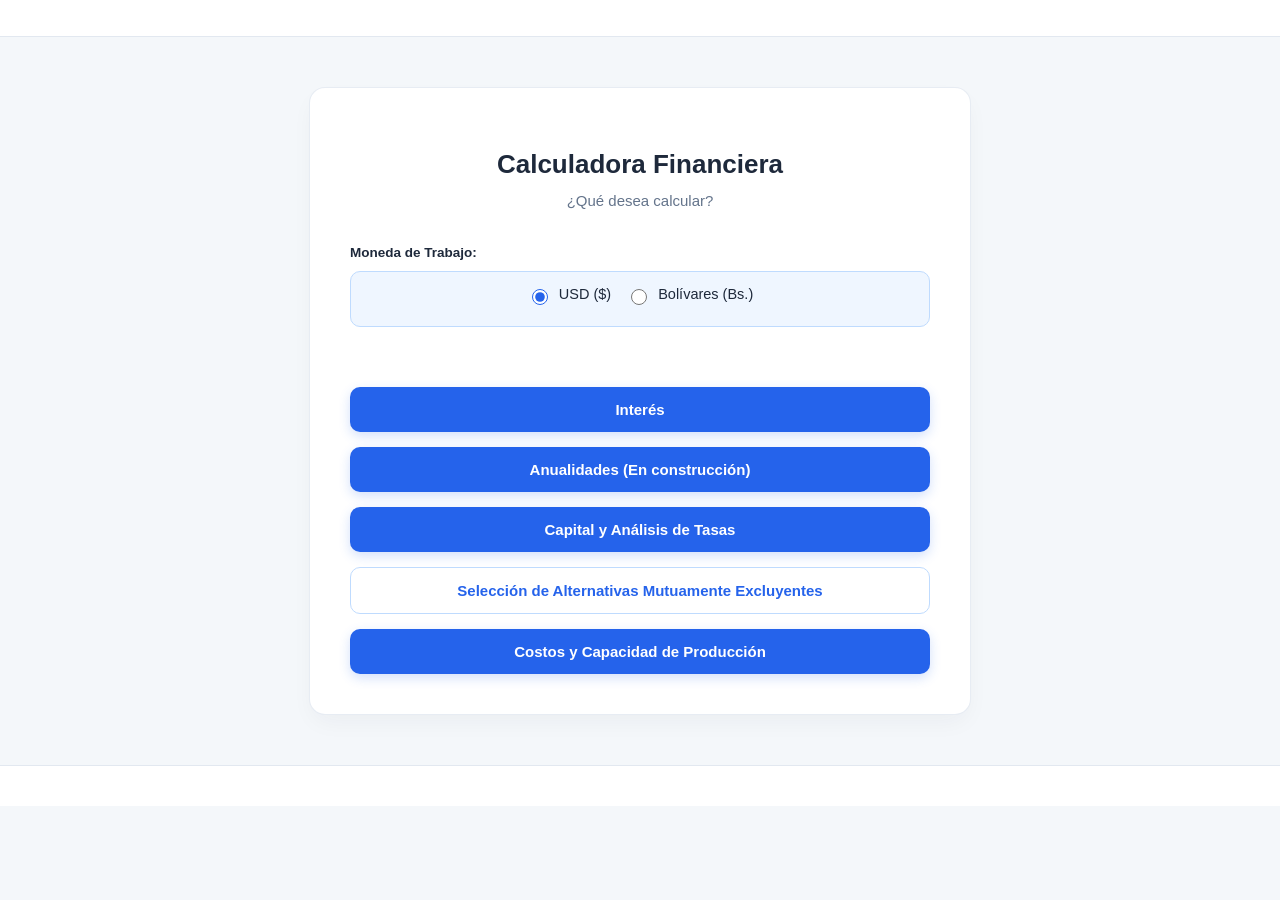
==== pages/index.html @ e3227530 "teoria" ====
<!DOCTYPE html>
<html lang="es">
<head>
    <meta charset="UTF-8">
    <meta name="viewport" content="width=device-width, initial-scale=1.0">
    <link rel="stylesheet" href="../styles/style.css"/>
    <title>Calculadora Financiera</title>
    <!-- 
    El cdn de la libreria pa renderizar ecuaciones
    <script src="https://polyfill.io/v3/polyfill.min.js?features=es6"></script>
    <script id="MathJax-script" async src="https://cdn.jsdelivr.net/npm/mathjax@3/es5/tex-mml-chtml.js"></script>
    -->
</head>
<body>
    <header>

    </header>

    <main> 
        <h1>Calculadora Financiera</h1>
        <h3>¿Qué desea calcular?</h3>

        <div class="form-group">
            <label>Moneda de Trabajo:</label>
            <div class="radio-group">
                <label class="radio-option">
                    <input type="radio" name="monedaGlobal" value="$" onchange="guardarMoneda()"> USD ($)
                </label>
                <label class="radio-option">
                    <input type="radio" name="monedaGlobal" value="Bs. " onchange="guardarMoneda()"> Bolívares (Bs.)
                </label>
            </div>
        </div>
        
        <a href="interes.html"><button type="button">Interés</button></a>
        <a href="anualidades.html"><button type="button">Anualidades (En construcción)</button></a>
        <a href="capital.html"><button type="button">Capital y Análisis de Tasas</button></a>
        <a href="alternativas.html"><button class="btn-nav">Selección de Alternativas Mutuamente Excluyentes</button></a>
        <a href="produccion.html"><button type="button">Costos y Capacidad de Producción</button></a>
    </main>

    <footer>
        
    </footer>

    <script>
        function guardarMoneda() {
            const seleccion = document.querySelector('input[name="monedaGlobal"]:checked').value;
            localStorage.setItem('moneda', seleccion);
        }

        window.addEventListener('DOMContentLoaded', () => {
            const monedaGuardada = localStorage.getItem('moneda') || '$';
            const radio = document.querySelector(`input[value="${monedaGuardada}"]`);
            if (radio) {
                radio.checked = true;
            } else {
                document.querySelector('input[value="$"]').checked = true;
                localStorage.setItem('moneda', '$');
            }
        });
    </script>
</body>
</html>
---- styles/style.css ----
:root {
    --bg-main: #ffffff;
    --bg-body: #f4f7fa;
    --azul-primario: #2563eb;
    --azul-hover: #1d4ed8;
    --azul-tenue: #eff6ff;
    --azul-borde: #bfdbfe;
    --texto-principal: #1e293b;
    --texto-secundario: #64748b;
    --shadow-sm: 0 2px 4px rgba(37, 99, 235, 0.04);
    --shadow-md: 0 10px 25px -5px rgba(30, 41, 59, 0.05);
    --transition: all 0.25s cubic-bezier(0.4, 0, 0.2, 1);
}

body {
    font-family: 'Inter', -apple-system, BlinkMacSystemFont, "Segoe UI", sans-serif;
    background-color: var(--bg-body);
    color: var(--texto-principal);
    margin: 0;
    padding: 0;
    line-height: 1.5;
}

header {
    background-color: var(--bg-main);
    padding: 18px 20px;
    text-align: center;
    border-bottom: 1px solid #e2e8f0;
    font-size: 14px;
    font-weight: 700;
    color: var(--azul-primario);
    text-transform: uppercase;
}

footer {
    text-align: center;
    padding: 20px;
    font-size: 12px;
    color: var(--texto-secundario);
    border-top: 1px solid #e2e8f0;
    background-color: var(--bg-main);
    margin-top: 40px;
}

main {
    max-width: 580px;
    margin: 50px auto;
    padding: 40px;
    background: var(--bg-main);
    border-radius: 16px;
    box-shadow: var(--shadow-md);
    border: 1px solid rgba(226, 232, 240, 0.8);
}

h1 {
    color: var(--texto-principal);
    font-size: 26px;
    font-weight: 800;
    margin-bottom: 6px;
    text-align: center;
}

h3 {
    color: var(--texto-secundario);
    font-size: 15px;
    font-weight: 400;
    text-align: center;
    margin-top: 0;
    margin-bottom: 30px;
}

.form-container {
    background-color: var(--bg-main);
    border-radius: 12px;
    margin-top: 20px;
}

.form-group {
    margin-bottom: 20px;
    display: flex;
    flex-direction: column;
}

label {
    font-weight: 600;
    color: var(--texto-principal);
    font-size: 13.5px;
    margin-bottom: 8px;
}

input[type="number"], select {
    width: 100%;
    padding: 12px 16px;
    border: 1px solid #cbd5e1;
    border-radius: 10px;
    box-sizing: border-box;
    font-size: 15px;
    background-color: var(--bg-main);
    color: var(--texto-principal);
    box-shadow: var(--shadow-sm);
    transition: var(--transition);
}

input[type="number"]:focus, select:focus {
    outline: none;
    border-color: var(--azul-primario);
    box-shadow: 0 0 0 4px rgba(37, 99, 235, 0.12);
}

.radio-group {
    display: flex;
    gap: 15px;
    background: var(--azul-tenue);
    padding: 12px;
    border-radius: 10px;
    border: 1px solid var(--azul-borde);
    margin-bottom: 25px;
    justify-content: center;
}

.radio-option {
    display: flex;
    align-items: center;
    gap: 8px;
    font-weight: 500;
    cursor: pointer;
    font-size: 14.5px;
}

.radio-option input[type="radio"] {
    accent-color: var(--azul-primario);
    width: 16px;
    height: 16px;
}

button {
    width: 100%;
    background-color: var(--azul-primario);
    color: #ffffff;
    border: none;
    padding: 14px;
    margin-top: 15px;
    border-radius: 10px;
    font-size: 15px;
    font-weight: 600;
    cursor: pointer;
    box-shadow: 0 4px 12px rgba(37, 99, 235, 0.2);
    transition: var(--transition);
}

button:hover {
    background-color: var(--azul-hover);
    transform: translateY(-1px);
}

.btn-nav {
    background-color: transparent;
    color: var(--azul-primario);
    border: 1px solid var(--azul-borde);
    margin-top: 15px;
    box-shadow: none;
}

.btn-nav:hover {
    background-color: var(--azul-tenue);
    border-color: var(--azul-primario);
}

main a {
    text-decoration: none;
    display: block;
}

#resultado {
    margin-top: 30px;
    padding: 20px;
    background-color: #f0fdf4;
    border-left: 5px solid #16a34a;
    border-radius: 8px;
    color: #14532d;
    text-align: center;
    font-size: 16px;
    font-weight: 700;
    display: none;
    animation: fadeIn 0.3s ease-out;
}

#resultado span {
    display: block;
    font-size: 22px;
    margin-top: 5px;
}

.val-positivo {
    color: #16a34a !important;
}

.val-negativo {
    color: #dc2626 !important;
}

.error-msg {
    background-color: #fef2f2 !important;
    border-left: 5px solid #dc2626 !important;
    color: #991b1b !important;
}

.hidden {
    display: none !important;
}

@keyframes fadeIn {
    from { opacity: 0; transform: translateY(5px); }
    to { opacity: 1; transform: translateY(0); }
}

@media (max-width: 640px) {
    main {
        margin: 20px 15px; 
        padding: 25px 20px;
        border-radius: 12px;
    }

    h1 {
        font-size: 22px;
    }

    h3 {
        font-size: 13.5px;
        margin-bottom: 20px;
    }

    header {
        padding: 15px;
        font-size: 12px;
    }

    .radio-group {
        flex-direction: column;
        align-items: flex-start;
        gap: 12px;
        padding: 15px;
    }

    input[type="number"], select {
        padding: 10px 14px;
        font-size: 16px;
    }

    button {
        padding: 12px;
        font-size: 14px;
    }

    #resultado {
        padding: 15px;
        font-size: 15px;
    }

    #resultado span {
        font-size: 20px;
    }
}

.ocultar{
    display: none;
}
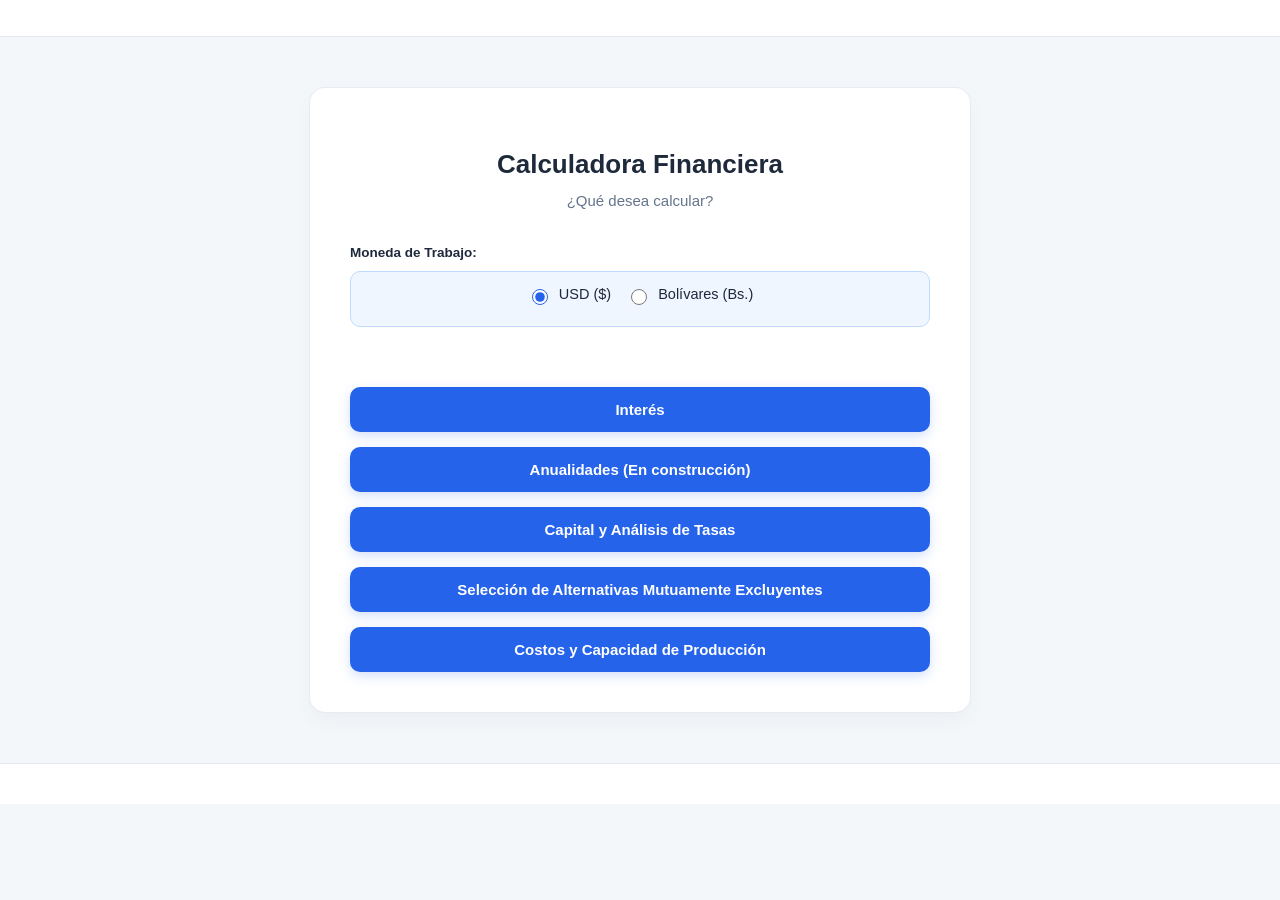
==== commit 04ea931e: "No se, algo ahi" ====
--- a/pages/index.html
+++ b/pages/index.html
@@ -5,11 +5,6 @@
     <meta name="viewport" content="width=device-width, initial-scale=1.0">
     <link rel="stylesheet" href="../styles/style.css"/>
     <title>Calculadora Financiera</title>
-    <!-- 
-    El cdn de la libreria pa renderizar ecuaciones
-    <script src="https://polyfill.io/v3/polyfill.min.js?features=es6"></script>
-    <script id="MathJax-script" async src="https://cdn.jsdelivr.net/npm/mathjax@3/es5/tex-mml-chtml.js"></script>
-    -->
 </head>
 <body>
     <header>
@@ -35,12 +30,12 @@
         <a href="interes.html"><button type="button">Interés</button></a>
         <a href="anualidades.html"><button type="button">Anualidades (En construcción)</button></a>
         <a href="capital.html"><button type="button">Capital y Análisis de Tasas</button></a>
-        <a href="alternativas.html"><button class="btn-nav">Selección de Alternativas Mutuamente Excluyentes</button></a>
+        <a href="alternativas.html"><button>Selección de Alternativas Mutuamente Excluyentes</button></a>
         <a href="produccion.html"><button type="button">Costos y Capacidad de Producción</button></a>
     </main>
 
     <footer>
-        
+
     </footer>
 
     <script>
@@ -61,4 +56,4 @@
         });
     </script>
 </body>
-</html>
+</html>
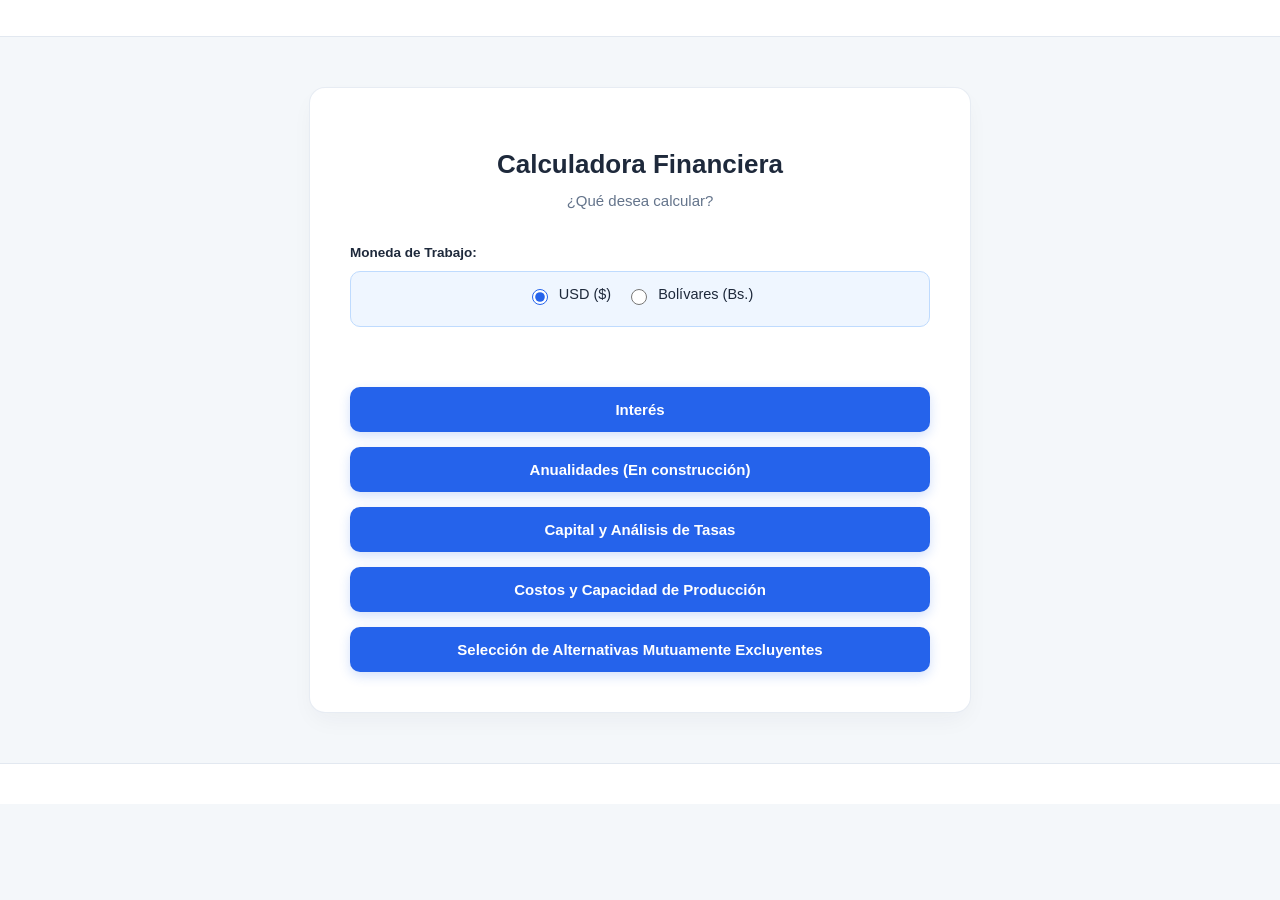
==== commit 6f7d40fe: "Sin comentarios" ====
--- a/pages/index.html
+++ b/pages/index.html
@@ -5,6 +5,11 @@
     <meta name="viewport" content="width=device-width, initial-scale=1.0">
     <link rel="stylesheet" href="../styles/style.css"/>
     <title>Calculadora Financiera</title>
+    <!-- 
+    El cdn de la libreria pa renderizar ecuaciones
+    <script src="https://polyfill.io/v3/polyfill.min.js?features=es6"></script>
+    <script id="MathJax-script" async src="https://cdn.jsdelivr.net/npm/mathjax@3/es5/tex-mml-chtml.js"></script>
+    -->
 </head>
 <body>
     <header>
@@ -30,12 +35,12 @@
         <a href="interes.html"><button type="button">Interés</button></a>
         <a href="anualidades.html"><button type="button">Anualidades (En construcción)</button></a>
         <a href="capital.html"><button type="button">Capital y Análisis de Tasas</button></a>
-        <a href="alternativas.html"><button>Selección de Alternativas Mutuamente Excluyentes</button></a>
         <a href="produccion.html"><button type="button">Costos y Capacidad de Producción</button></a>
+        <a href="alternativas.html"><button type="button">Selección de Alternativas Mutuamente Excluyentes</button></a>
     </main>
 
     <footer>
-
+        
     </footer>
 
     <script>
@@ -56,4 +61,4 @@
         });
     </script>
 </body>
-</html>+</html>
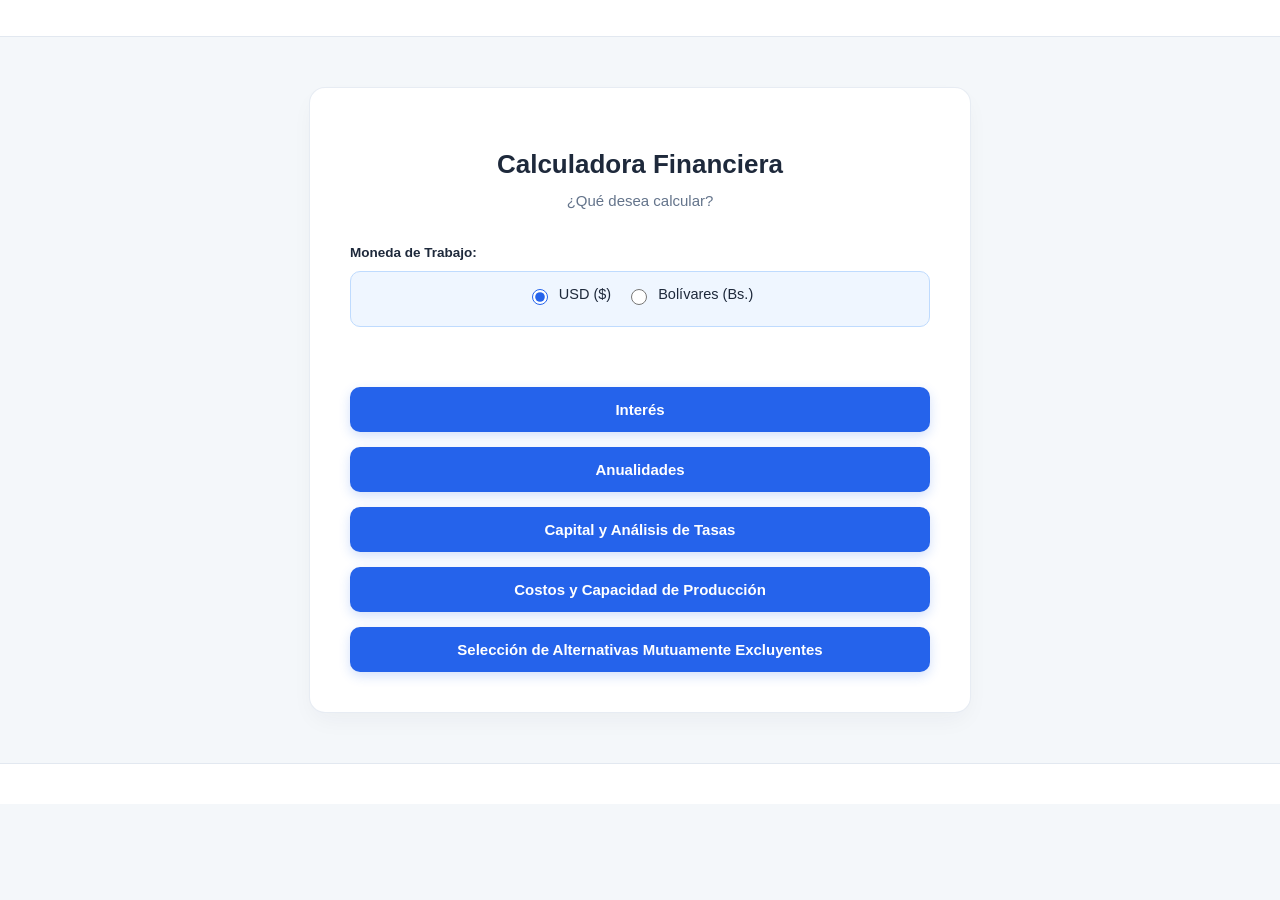
==== commit aecf6569: "Algunos arreglitos" ====
--- a/pages/index.html
+++ b/pages/index.html
@@ -33,7 +33,7 @@
         </div>
         
         <a href="interes.html"><button type="button">Interés</button></a>
-        <a href="anualidades.html"><button type="button">Anualidades (En construcción)</button></a>
+        <a href="anualidades.html"><button type="button">Anualidades</button></a>
         <a href="capital.html"><button type="button">Capital y Análisis de Tasas</button></a>
         <a href="produccion.html"><button type="button">Costos y Capacidad de Producción</button></a>
         <a href="alternativas.html"><button type="button">Selección de Alternativas Mutuamente Excluyentes</button></a>
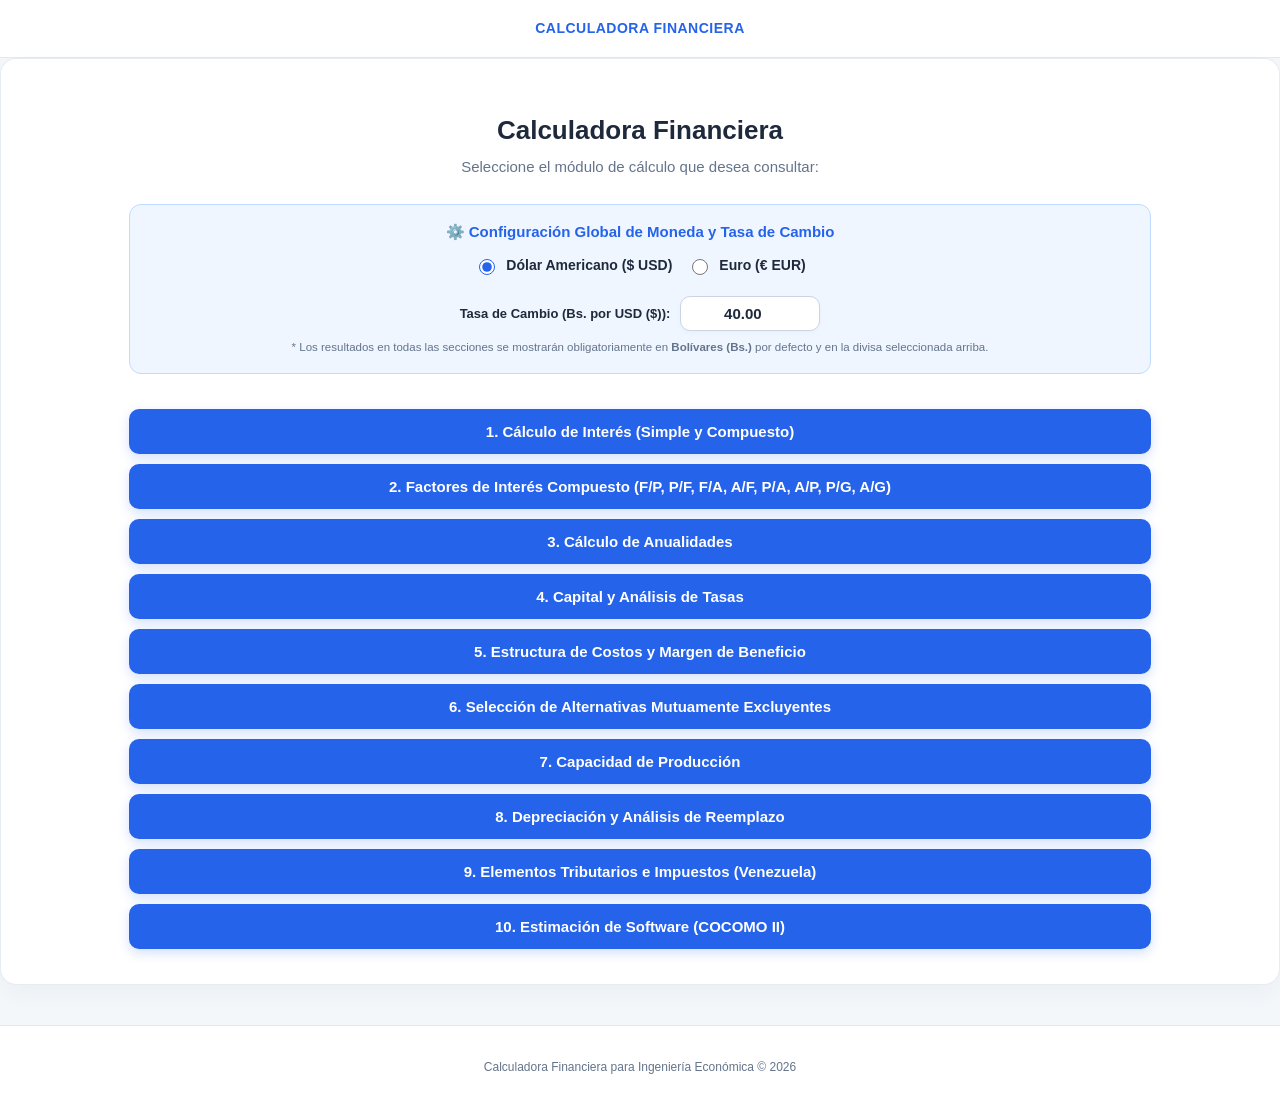
==== commit ef746c7a: "papoi" ====
--- a/pages/index.html
+++ b/pages/index.html
@@ -4,60 +4,87 @@
     <meta charset="UTF-8">
     <meta name="viewport" content="width=device-width, initial-scale=1.0">
     <link rel="stylesheet" href="../styles/style.css"/>
-    <title>Calculadora Financiera</title>
-    <!-- 
-    El cdn de la libreria pa renderizar ecuaciones
-    <script src="https://polyfill.io/v3/polyfill.min.js?features=es6"></script>
-    <script id="MathJax-script" async src="https://cdn.jsdelivr.net/npm/mathjax@3/es5/tex-mml-chtml.js"></script>
-    -->
+    <title>Calculadora Financiera - Menú Principal</title>
 </head>
 <body>
     <header>
-
+        Calculadora Financiera
     </header>
 
-    <main> 
+    <main id="home"> 
         <h1>Calculadora Financiera</h1>
-        <h3>¿Qué desea calcular?</h3>
+        <h3>Seleccione el módulo de cálculo que desea consultar:</h3>
 
-        <div class="form-group">
-            <label>Moneda de Trabajo:</label>
-            <div class="radio-group">
+        <!-- Selector de Divisa Global (USD / EUR) y Tasa de Cambio en Bolívares -->
+        <div class="form-group" style="background: var(--azul-tenue); padding: 16px; border-radius: 12px; border: 1px solid var(--azul-borde); margin-bottom: 25px;">
+            <label style="color: var(--azul-primario); font-size: 15px; font-weight: 700; text-align: center; display: block; margin-bottom: 12px;">
+                ⚙️ Configuración Global de Moneda y Tasa de Cambio
+            </label>
+
+            <div class="radio-group" style="margin-bottom: 12px; background: transparent; padding: 0; border: none;">
                 <label class="radio-option">
-                    <input type="radio" name="monedaGlobal" value="$" onchange="guardarMoneda()"> USD ($)
+                    <input type="radio" name="divisaGlobal" value="$" id="rdUSD" onchange="guardarConfiguracionMoneda()"> Dólar Americano ($ USD)
                 </label>
                 <label class="radio-option">
-                    <input type="radio" name="monedaGlobal" value="Bs. " onchange="guardarMoneda()"> Bolívares (Bs.)
+                    <input type="radio" name="divisaGlobal" value="€" id="rdEUR" onchange="guardarConfiguracionMoneda()"> Euro (€ EUR)
                 </label>
             </div>
+
+            <div style="display: flex; align-items: center; gap: 10px; justify-content: center; flex-wrap: wrap;">
+                <label for="tasaCambioBs" style="margin-bottom: 0; font-size: 13px;">Tasa de Cambio (Bs. por <span id="labelDivisaSigla">USD</span>):</label>
+                <input type="number" id="tasaCambioBs" step="0.01" value="40.00" style="max-width: 140px; padding: 8px 12px; font-weight: bold; text-align: center;" oninput="guardarConfiguracionMoneda()">
+            </div>
+            <p style="font-size: 11.5px; color: var(--texto-secundario); text-align: center; margin: 8px 0 0 0;">
+                * Los resultados en todas las secciones se mostrarán obligatoriamente en <strong>Bolívares (Bs.)</strong> por defecto y en la divisa seleccionada arriba.
+            </p>
         </div>
         
-        <a href="interes.html"><button type="button">Interés</button></a>
-        <a href="anualidades.html"><button type="button">Anualidades</button></a>
-        <a href="capital.html"><button type="button">Capital y Análisis de Tasas</button></a>
-        <a href="produccion.html"><button type="button">Costos y Capacidad de Producción</button></a>
-        <a href="alternativas.html"><button type="button">Selección de Alternativas Mutuamente Excluyentes</button></a>
+        <!-- Botones de Navegación del Menú Principal -->
+        <a href="interes.html"><button type="button">1. Cálculo de Interés (Simple y Compuesto)</button></a>
+        <a href="factores.html"><button type="button">2. Factores de Interés Compuesto (F/P, P/F, F/A, A/F, P/A, A/P, P/G, A/G)</button></a>
+        <a href="anualidades.html"><button type="button">3. Cálculo de Anualidades</button></a>
+        <a href="capital.html"><button type="button">4. Capital y Análisis de Tasas</button></a>
+        <a href="costos.html"><button type="button">5. Estructura de Costos y Margen de Beneficio</button></a>
+        <a href="alternativas.html"><button type="button">6. Selección de Alternativas Mutuamente Excluyentes</button></a>
+        <a href="produccion.html"><button type="button">7. Capacidad de Producción</button></a>
+        <a href="depreciacion.html"><button type="button">8. Depreciación y Análisis de Reemplazo</button></a>
+        <a href="tributos.html"><button type="button">9. Elementos Tributarios e Impuestos (Venezuela)</button></a>
+        <a href="cocomo.html"><button type="button">10. Estimación de Software (COCOMO II)</button></a>
     </main>
 
     <footer>
-        
+        <p>Calculadora Financiera para Ingeniería Económica &copy; 2026</p>
     </footer>
 
+    <script src="../scripts/common.js"></script>
     <script>
-        function guardarMoneda() {
-            const seleccion = document.querySelector('input[name="monedaGlobal"]:checked').value;
-            localStorage.setItem('moneda', seleccion);
+        function guardarConfiguracionMoneda() {
+            const divisa = document.querySelector('input[name="divisaGlobal"]:checked').value;
+            const tasaBs = parseFloat(document.getElementById('tasaCambioBs').value) || (divisa === '€' ? 43.50 : 40.00);
+            
+            localStorage.setItem('monedaGlobal', divisa);
+            localStorage.setItem('moneda', divisa); // compatibilidad
+            localStorage.setItem('tasaBs', tasaBs);
+
+            document.getElementById('labelDivisaSigla').textContent = divisa === '€' ? 'EUR (€)' : 'USD ($)';
         }
 
         window.addEventListener('DOMContentLoaded', () => {
-            const monedaGuardada = localStorage.getItem('moneda') || '$';
-            const radio = document.querySelector(`input[value="${monedaGuardada}"]`);
-            if (radio) {
-                radio.checked = true;
+            const divisaGuardada = localStorage.getItem('monedaGlobal') || '$';
+            let tasaGuardada = localStorage.getItem('tasaBs');
+            
+            if (!tasaGuardada) {
+                tasaGuardada = divisaGuardada === '€' ? '43.50' : '40.00';
+            }
+
+            if (divisaGuardada === '€') {
+                document.getElementById('rdEUR').checked = true;
             } else {
-                document.querySelector('input[value="$"]').checked = true;
-                localStorage.setItem('moneda', '$');
+                document.getElementById('rdUSD').checked = true;
             }
+
+            document.getElementById('tasaCambioBs').value = tasaGuardada;
+            document.getElementById('labelDivisaSigla').textContent = divisaGuardada === '€' ? 'EUR (€)' : 'USD ($)';
         });
     </script>
 </body>
--- a/styles/style.css
+++ b/styles/style.css
@@ -30,6 +30,7 @@
     font-weight: 700;
     color: var(--azul-primario);
     text-transform: uppercase;
+    letter-spacing: 0.5px;
 }
 
 footer {
@@ -42,14 +43,85 @@
     margin-top: 40px;
 }
 
+.page-container {
+    max-width: 1200px;
+    margin: 30px auto;
+    padding: 0 20px;
+    display: grid;
+    grid-template-columns: 1fr 380px;
+    gap: 25px;
+    align-items: start;
+}
+
+.page-container-single {
+    max-width: 680px;
+    margin: 40px auto;
+    padding: 0 20px;
+}
+
 main {
-    max-width: 580px;
-    margin: 50px auto;
-    padding: 40px;
     background: var(--bg-main);
+    padding: 35px; 
     border-radius: 16px;
     box-shadow: var(--shadow-md);
     border: 1px solid rgba(226, 232, 240, 0.8);
+}
+
+.sidebar-panel {
+    background: var(--bg-main);
+    padding: 25px;
+    border-radius: 16px;
+    box-shadow: var(--shadow-md);
+    border: 1px solid rgba(226, 232, 240, 0.8);
+    position: sticky;
+    top: 20px;
+    max-height: calc(100vh - 60px);
+    overflow-y: auto;
+}
+
+.sidebar-panel h2 {
+    font-size: 18px;
+    font-weight: 800;
+    color: var(--azul-primario);
+    margin-top: 0;
+    margin-bottom: 15px;
+    border-bottom: 2px solid var(--azul-borde);
+    padding-bottom: 8px;
+    display: flex;
+    align-items: center;
+    gap: 8px;
+}
+
+.sidebar-section {
+    margin-bottom: 20px;
+}
+
+.sidebar-section h3 {
+    font-size: 14px;
+    font-weight: 700;
+    color: var(--texto-principal);
+    text-align: left;
+    margin-top: 0;
+    margin-bottom: 6px;
+}
+
+.sidebar-section p {
+    font-size: 13px;
+    color: var(--texto-secundario);
+    line-height: 1.5;
+    margin: 0 0 8px 0;
+}
+
+.formula-box {
+    background: var(--azul-tenue);
+    border-left: 4px solid var(--azul-primario);
+    padding: 10px 14px;
+    border-radius: 6px;
+    font-family: 'Courier New', Courier, monospace;
+    font-size: 13.5px;
+    font-weight: 700;
+    color: var(--azul-hover);
+    margin: 6px 0 12px 0;
 }
 
 h1 {
@@ -66,7 +138,7 @@
     font-weight: 400;
     text-align: center;
     margin-top: 0;
-    margin-bottom: 30px;
+    margin-bottom: 25px;
 }
 
 .form-container {
@@ -88,7 +160,7 @@
     margin-bottom: 8px;
 }
 
-input[type="number"], select {
+input[type="number"], input[type="text"], select {
     width: 100%;
     padding: 12px 16px;
     border: 1px solid #cbd5e1;
@@ -101,7 +173,7 @@
     transition: var(--transition);
 }
 
-input[type="number"]:focus, select:focus {
+input[type="number"]:focus, input[type="text"]:focus, select:focus {
     outline: none;
     border-color: var(--azul-primario);
     box-shadow: 0 0 0 4px rgba(37, 99, 235, 0.12);
@@ -111,26 +183,33 @@
     display: flex;
     gap: 15px;
     background: var(--azul-tenue);
-    padding: 12px;
+    padding: 14px;
     border-radius: 10px;
     border: 1px solid var(--azul-borde);
-    margin-bottom: 25px;
+    margin-bottom: 20px;
     justify-content: center;
+    flex-wrap: wrap;
 }
 
 .radio-option {
     display: flex;
     align-items: center;
     gap: 8px;
-    font-weight: 500;
+    font-weight: 600;
     cursor: pointer;
-    font-size: 14.5px;
+    font-size: 14px;
 }
 
 .radio-option input[type="radio"] {
     accent-color: var(--azul-primario);
     width: 16px;
     height: 16px;
+}
+
+.button-actions {
+    display: flex;
+    gap: 12px;
+    margin-top: 20px;
 }
 
 button {
@@ -139,7 +218,7 @@
     color: #ffffff;
     border: none;
     padding: 14px;
-    margin-top: 15px;
+    margin-top: 10px;
     border-radius: 10px;
     font-size: 15px;
     font-weight: 600;
@@ -153,6 +232,18 @@
     transform: translateY(-1px);
 }
 
+.btn-clear {
+    background-color: #f1f5f9;
+    color: #475569;
+    border: 1px solid #cbd5e1;
+    box-shadow: none;
+}
+
+.btn-clear:hover {
+    background-color: #e2e8f0;
+    color: #1e293b;
+}
+
 .btn-nav {
     background-color: transparent;
     color: var(--azul-primario);
@@ -172,23 +263,41 @@
 }
 
 #resultado {
-    margin-top: 30px;
+    margin-top: 25px;
     padding: 20px;
     background-color: #f0fdf4;
     border-left: 5px solid #16a34a;
-    border-radius: 8px;
+    border-radius: 10px;
     color: #14532d;
     text-align: center;
-    font-size: 16px;
-    font-weight: 700;
+    font-size: 15px;
+    font-weight: 600;
     display: none;
     animation: fadeIn 0.3s ease-out;
 }
 
 #resultado span {
-    display: block;
-    font-size: 22px;
-    margin-top: 5px;
+    font-size: 18px;
+}
+
+.monto-dual {
+    display: flex;
+    flex-direction: column;
+    align-items: center;
+    margin-top: 8px;
+    gap: 4px;
+}
+
+.monto-bs {
+    font-size: 24px;
+    font-weight: 800;
+    color: #15803d;
+}
+
+.monto-divisa {
+    font-size: 16px;
+    font-weight: 600;
+    color: #2563eb;
 }
 
 .val-positivo {
@@ -205,6 +314,64 @@
     color: #991b1b !important;
 }
 
+.alerta-negativo {
+    background-color: #fffbebfb;
+    border: 1px solid #fde68a;
+    border-left: 5px solid #d97706;
+    color: #92400e;
+    padding: 14px;
+    border-radius: 8px;
+    margin-top: 15px;
+    font-size: 14px;
+    text-align: left;
+    line-height: 1.5;
+}
+
+.cocomo-grid {
+    display: grid;
+    grid-template-columns: repeat(auto-fit, minmax(240px, 1fr));
+    gap: 15px;
+    margin-top: 15px;
+    margin-bottom: 20px;
+}
+
+.cocomo-item {
+    background: #f8fafc;
+    padding: 12px;
+    border-radius: 8px;
+    border: 1px solid #e2e8f0;
+}
+
+.cocomo-item label {
+    font-size: 12px;
+    color: #475569;
+    margin-bottom: 4px;
+}
+
+.cocomo-item select {
+    padding: 8px 10px;
+    font-size: 13.5px;
+}
+
+.tabla-resultados {
+    width: 100%;
+    border-collapse: collapse;
+    margin-top: 15px;
+    font-size: 13.5px;
+}
+
+.tabla-resultados th, .tabla-resultados td {
+    padding: 8px 10px;
+    border: 1px solid #cbd5e1;
+    text-align: center;
+}
+
+.tabla-resultados th {
+    background-color: var(--azul-tenue);
+    color: var(--azul-primario);
+    font-weight: 700;
+}
+
 .hidden {
     display: none !important;
 }
@@ -214,10 +381,34 @@
     to { opacity: 1; transform: translateY(0); }
 }
 
+@media (min-width: 1300px) {    
+    #home {
+        padding-left: 30vw;
+        padding-right: 30vw;
+    }
+}
+
+@media (min-width: 900px) and (max-width: 1300px) {    
+    #home {
+        padding-left: 10vw;
+        padding-right: 10vw;
+    }
+}
+
+@media (max-width: 900px) {
+    .page-container {
+        grid-template-columns: 1fr;
+    }
+
+    .sidebar-panel {
+        position: static;
+        max-height: none;
+    }
+}
+
 @media (max-width: 640px) {
     main {
-        margin: 20px 15px; 
-        padding: 25px 20px;
+        padding: 22px 16px;
         border-radius: 12px;
     }
 
@@ -238,13 +429,18 @@
     .radio-group {
         flex-direction: column;
         align-items: flex-start;
-        gap: 12px;
-        padding: 15px;
-    }
+        gap: 10px;
+        padding: 12px;
+    }
+
+    .button-actions {
+        flex-direction: column;
+    }
+ 
 
     input[type="number"], select {
         padding: 10px 14px;
-        font-size: 16px;
+        font-size: 15px;
     }
 
     button {
@@ -254,14 +450,10 @@
 
     #resultado {
         padding: 15px;
-        font-size: 15px;
-    }
-
-    #resultado span {
+        font-size: 14px;
+    }
+
+    .monto-bs {
         font-size: 20px;
     }
 }
-
-.ocultar{
-    display: none;
-}
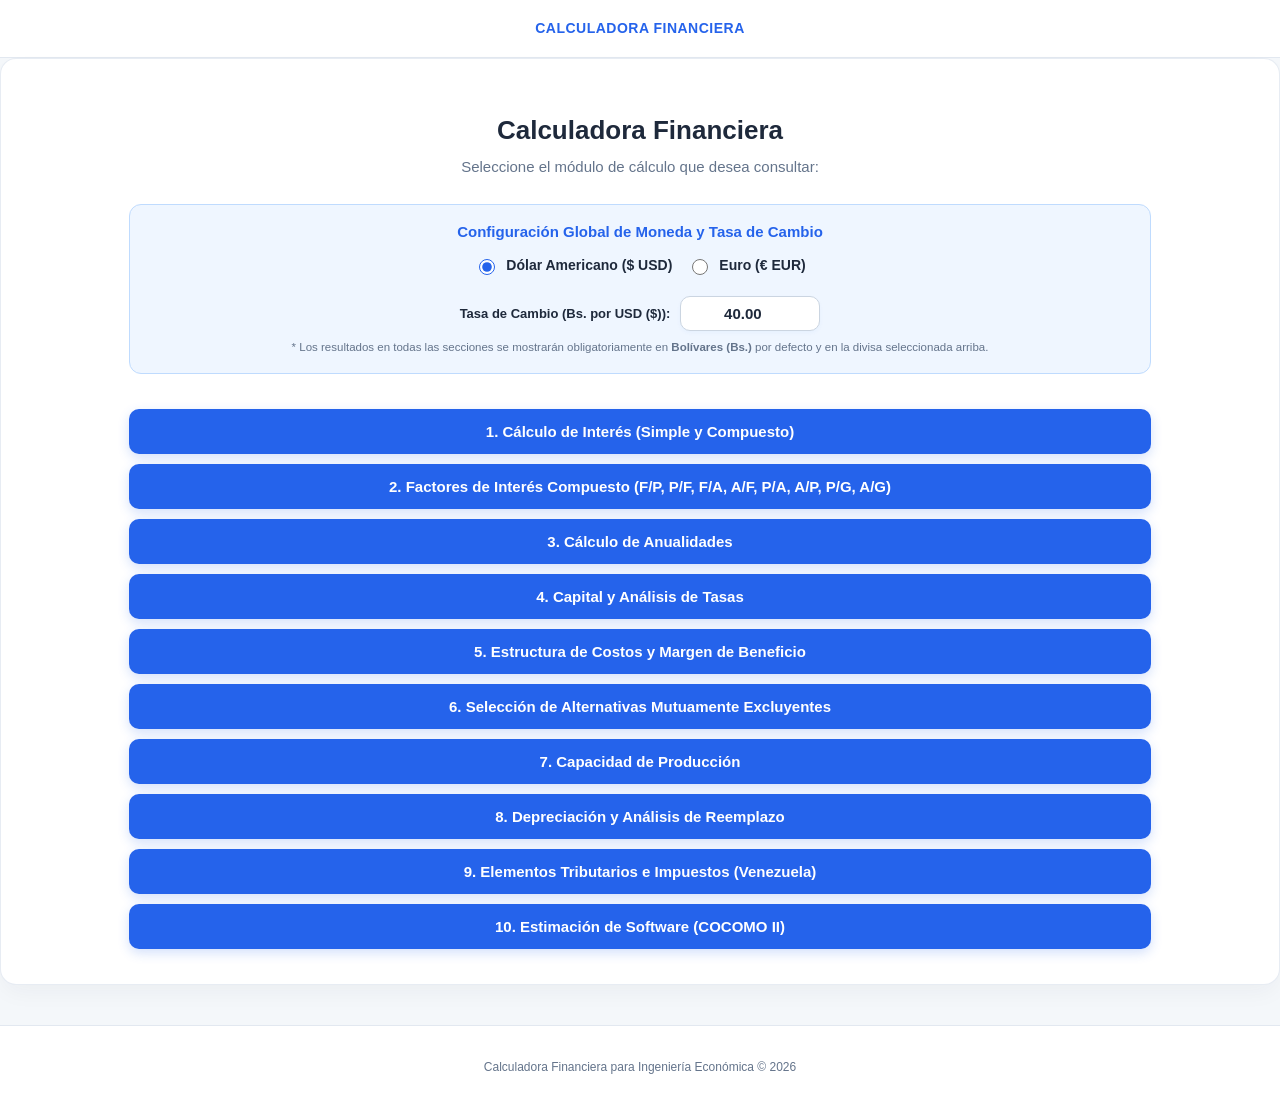
==== commit 6378d17f: "sin emojis puchungos" ====
--- a/pages/index.html
+++ b/pages/index.html
@@ -18,7 +18,7 @@
         <!-- Selector de Divisa Global (USD / EUR) y Tasa de Cambio en Bolívares -->
         <div class="form-group" style="background: var(--azul-tenue); padding: 16px; border-radius: 12px; border: 1px solid var(--azul-borde); margin-bottom: 25px;">
             <label style="color: var(--azul-primario); font-size: 15px; font-weight: 700; text-align: center; display: block; margin-bottom: 12px;">
-                ⚙️ Configuración Global de Moneda y Tasa de Cambio
+                Configuración Global de Moneda y Tasa de Cambio
             </label>
 
             <div class="radio-group" style="margin-bottom: 12px; background: transparent; padding: 0; border: none;">
